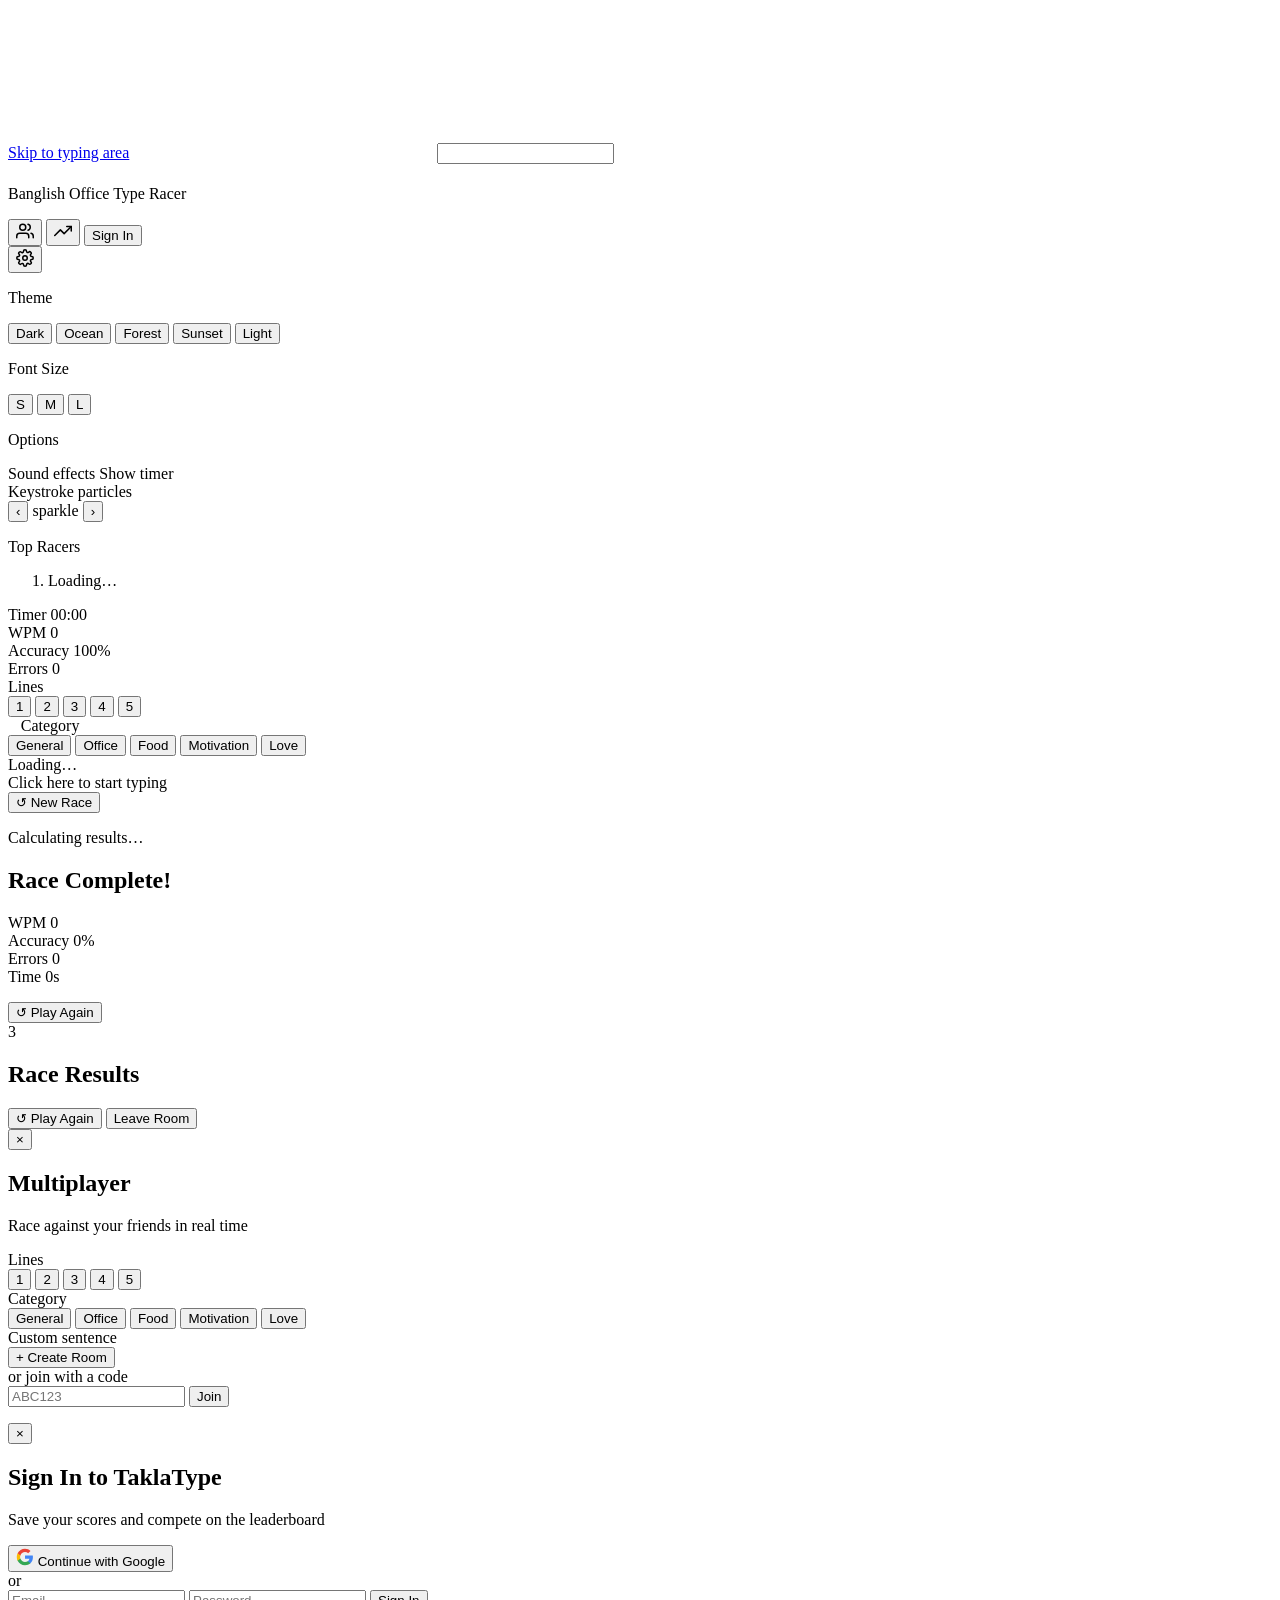
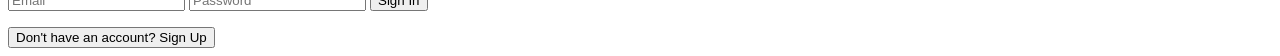
==== type-racer/frontend/index.html @ f2eec695 "Add showcase README, UI polish, multiplayer UX improvements - Add root README.md (showcase) and .git" ====
<!DOCTYPE html>
<html lang="en" data-theme="dark">
<head>
  <meta charset="UTF-8" />
  <meta name="viewport" content="width=device-width, initial-scale=1.0" />
  <title>TaklaType – Banglish Office Type Racer</title>
  <link rel="icon" href="/favicon.ico" />
  <link rel="stylesheet" href="/static/style.css" />
</head>
<body>
  <a href="#typing-input" class="skip-nav">Skip to typing area</a>

  <canvas id="confetti-canvas"></canvas>

  <!-- Hidden keyboard-capture input -->
  <input type="text" id="typing-input" class="typing-input-hidden"
    autocomplete="off" autocorrect="off" autocapitalize="off"
    spellcheck="false" tabindex="-1" />

  <div class="app">

    <!-- Header -->
    <header class="header">
      <div class="header-top">
        <div>
          <h1 class="logo"><span class="logo-text" id="logo-text"></span></h1>
          <p class="subtitle">Banglish Office Type Racer</p>
        </div>

        <!-- Header action buttons -->
        <div class="header-actions">
          <!-- Multiplayer button -->
          <button class="header-icon-btn" id="mp-btn" title="Multiplayer">
            <svg width="18" height="18" viewBox="0 0 24 24" fill="none"
              stroke="currentColor" stroke-width="2" stroke-linecap="round" stroke-linejoin="round">
              <path d="M17 21v-2a4 4 0 0 0-4-4H5a4 4 0 0 0-4 4v2"/>
              <circle cx="9" cy="7" r="4"/>
              <path d="M23 21v-2a4 4 0 0 0-3-3.87"/>
              <path d="M16 3.13a4 4 0 0 1 0 7.75"/>
            </svg>
          </button>

          <!-- Leaderboard toggle -->
          <button class="header-icon-btn" id="leaderboard-toggle" title="Leaderboard">
            <svg width="18" height="18" viewBox="0 0 24 24" fill="none"
              stroke="currentColor" stroke-width="2" stroke-linecap="round" stroke-linejoin="round">
              <polyline points="23 6 13.5 15.5 8.5 10.5 1 18"/>
              <polyline points="17 6 23 6 23 12"/>
            </svg>
          </button>

          <!-- Auth: Sign-In button (shown when logged out) -->
          <button class="btn-auth" id="auth-btn" title="Sign In">
            Sign In
          </button>

          <!-- Auth: User panel (shown when logged in) -->
          <div class="user-panel" id="user-panel" style="display:none">
            <img class="user-avatar" id="user-avatar" src="" alt="avatar" style="display:none" />
            <span class="user-name" id="user-name">User</span>
            <button class="btn-sign-out" id="sign-out-btn" title="Sign Out">×</button>
          </div>

          <!-- Unified settings menu -->
          <div class="settings-menu" id="settings-menu">
            <button class="settings-toggle-btn" id="settings-toggle-btn"
              aria-label="Settings" title="Settings">
              <svg width="18" height="18" viewBox="0 0 24 24" fill="none"
                stroke="currentColor" stroke-width="2" stroke-linecap="round" stroke-linejoin="round">
                <circle cx="12" cy="12" r="3"/>
                <path d="M19.4 15a1.65 1.65 0 0 0 .33 1.82l.06.06a2 2 0 0 1-2.83 2.83l-.06-.06
                  a1.65 1.65 0 0 0-1.82-.33 1.65 1.65 0 0 0-1 1.51V21a2 2 0 0 1-4 0v-.09
                  A1.65 1.65 0 0 0 9 19.4a1.65 1.65 0 0 0-1.82.33l-.06.06a2 2 0 0 1-2.83-2.83
                  l.06-.06A1.65 1.65 0 0 0 4.68 15a1.65 1.65 0 0 0-1.51-1H3a2 2 0 0 1 0-4h.09
                  A1.65 1.65 0 0 0 4.6 9a1.65 1.65 0 0 0-.33-1.82l-.06-.06a2 2 0 0 1 2.83-2.83
                  l.06.06A1.65 1.65 0 0 0 9 4.68a1.65 1.65 0 0 0 1-1.51V3a2 2 0 0 1 4 0v.09
                  a1.65 1.65 0 0 0 1 1.51 1.65 1.65 0 0 0 1.82-.33l.06-.06a2 2 0 0 1 2.83 2.83
                  l-.06.06A1.65 1.65 0 0 0 19.4 9a1.65 1.65 0 0 0 1.51 1H21a2 2 0 0 1 0 4h-.09
                  a1.65 1.65 0 0 0-1.51 1z"/>
              </svg>
            </button>

            <div class="settings-dropdown" id="settings-dropdown" aria-hidden="true">

              <!-- Theme section -->
              <p class="settings-section-label">Theme</p>
              <div class="theme-options">
                <button class="theme-option active" data-theme="dark">
                  <span class="theme-dot" style="background:#e2b714"></span>Dark
                </button>
                <button class="theme-option" data-theme="ocean">
                  <span class="theme-dot" style="background:#00bcd4"></span>Ocean
                </button>
                <button class="theme-option" data-theme="forest">
                  <span class="theme-dot" style="background:#66bb6a"></span>Forest
                </button>
                <button class="theme-option" data-theme="sunset">
                  <span class="theme-dot" style="background:#ff7043"></span>Sunset
                </button>
                <button class="theme-option" data-theme="light">
                  <span class="theme-dot" style="background:#c9880a"></span>Light
                </button>
              </div>

              <div class="settings-divider"></div>

              <!-- Font size section -->
              <p class="settings-section-label">Font Size</p>
              <div class="settings-row">
                <button class="option-pill" data-font="small">S</button>
                <button class="option-pill active" data-font="medium">M</button>
                <button class="option-pill" data-font="large">L</button>
              </div>

              <div class="settings-divider"></div>

              <!-- Toggles -->
              <p class="settings-section-label">Options</p>
              <label class="toggle-row">
                <span class="toggle-label">Sound effects</span>
                <span class="toggle-switch" id="toggle-sound">
                  <span class="toggle-knob"></span>
                </span>
              </label>
              <label class="toggle-row">
                <span class="toggle-label">Show timer</span>
                <span class="toggle-switch active" id="toggle-timer">
                  <span class="toggle-knob"></span>
                </span>
              </label>
              <div class="toggle-row" style="align-items:center">
                <span class="toggle-label">Keystroke particles</span>
                <div class="particle-picker">
                  <button class="particle-picker-btn" id="particle-prev" aria-label="Previous particle style">‹</button>
                  <span class="particle-picker-label" id="particle-style-label">sparkle</span>
                  <button class="particle-picker-btn" id="particle-next" aria-label="Next particle style">›</button>
                </div>
              </div>

            </div>
          </div>
        </div>
      </div>

      <!-- Leaderboard panel (collapsible) -->
      <div class="leaderboard-panel" id="leaderboard-panel">
        <p class="lb-title">Top Racers</p>
        <ol class="lb-list" id="leaderboard-list">
          <li class="lb-empty">Loading…</li>
        </ol>
      </div>
    </header>

    <!-- Stats Bar -->
    <div class="stats-bar" role="status" aria-live="polite" aria-atomic="false">
      <div class="stat-item">
        <span class="stat-label">Timer</span>
        <span class="stat-value" id="timer">00:00</span>
      </div>
      <div class="stat-item">
        <span class="stat-label">WPM</span>
        <span class="stat-value" id="wpm">0</span>
      </div>
      <div class="stat-item">
        <span class="stat-label">Accuracy</span>
        <span class="stat-value" id="accuracy">100%</span>
      </div>
      <div class="stat-item">
        <span class="stat-label">Errors</span>
        <span class="stat-value" id="errors">0</span>
      </div>
    </div>

    <!-- Progress Bar -->
    <div class="progress-container">
      <div class="progress-bar" id="progress-bar"></div>
    </div>

    <!-- Line Count Selector -->
    <div class="line-selector">
      <span class="line-selector-label">Lines</span>
      <div class="line-selector-pills">
        <button class="pill active" data-count="1">1</button>
        <button class="pill"        data-count="2">2</button>
        <button class="pill"        data-count="3">3</button>
        <button class="pill"        data-count="4">4</button>
        <button class="pill"        data-count="5">5</button>
      </div>
      <span class="line-selector-label" style="margin-left:0.8rem">Category</span>
      <div class="line-selector-pills" id="solo-cat-pills">
        <button class="pill active" data-solocat="general">General</button>
        <button class="pill" data-solocat="office">Office</button>
        <button class="pill" data-solocat="food">Food</button>
        <button class="pill" data-solocat="motivation">Motivation</button>
        <button class="pill" data-solocat="love">Love</button>
      </div>
    </div>

    <!-- Sentence Display -->
    <div class="sentence-container" id="sentence-container">
      <div class="sentence-display" id="sentence-display">
        <span class="loading-text">Loading…</span>
      </div>
      <div class="focus-hint" id="focus-hint">
        <span>Click here to start typing</span>
      </div>
    </div>

    <!-- Multiplayer opponent progress panel (shown during a multiplayer race) -->
    <div class="mp-race-panel" id="mp-race-panel" style="display:none">
      <div id="mp-race-content">
        <div class="mp-race-header">
          <p class="mp-race-label">Race in progress</p>
          <span class="mp-race-timer" id="mp-race-timer">—</span>
        </div>
        <div class="mp-player-bars" id="mp-player-bars"></div>
        <button class="btn-mp-quit-race" id="mp-quit-race-btn">✕ Leave Race</button>
      </div>
      <div class="mp-processing" id="mp-processing" style="display:none">
        <div class="mp-processing-spinner"></div>
        <p>Processing results…</p>
      </div>
      <div class="mp-finished-notice" id="mp-finished-notice" style="display:none">
        ✓ You finished! Waiting for others…
      </div>
    </div>

    <!-- Controls -->
    <div class="controls">
      <button class="btn-restart" id="btn-restart">↺ New Race</button>
    </div>

    <!-- Solo result loading overlay (shown between confetti and result modal) -->
    <div class="result-loading" id="result-loading" aria-hidden="true">
      <div class="result-loading-spinner"></div>
      <p class="result-loading-text">Calculating results…</p>
    </div>

    <!-- Result Modal -->
    <div class="result-overlay" id="result-overlay" aria-hidden="true" role="dialog" aria-modal="true" aria-label="Race results">
      <div class="result-modal">
        <h2 class="result-title">Race Complete!</h2>
        <div class="result-grid">
          <div class="result-stat">
            <span class="result-label">WPM</span>
            <span class="result-value" id="result-wpm">0</span>
          </div>
          <div class="result-stat">
            <span class="result-label">Accuracy</span>
            <span class="result-value" id="result-accuracy">0%</span>
          </div>
          <div class="result-stat">
            <span class="result-label">Errors</span>
            <span class="result-value" id="result-errors">0</span>
          </div>
          <div class="result-stat">
            <span class="result-label">Time</span>
            <span class="result-value" id="result-time">0s</span>
          </div>
        </div>
        <p class="result-save-status" id="result-save-status"></p>
        <!-- Key error heatmap -->
        <div class="heatmap-section" id="heatmap-section" style="display:none">
          <p class="heatmap-label">Most missed keys</p>
          <div class="heatmap-keyboard" id="heatmap-keyboard"></div>
        </div>
        <button class="btn-restart btn-modal-restart" id="btn-modal-restart">↺ Play Again</button>
      </div>
    </div>

  </div>

  <!-- Toast notification container -->
  <div class="toast-container" id="toast-container" aria-live="assertive" aria-atomic="true"></div>

  <!-- Multiplayer countdown overlay -->
  <div class="mp-countdown-overlay" id="mp-countdown-overlay">
    <div class="mp-countdown-num" id="mp-countdown-num">3</div>
  </div>

  <!-- Multiplayer results overlay -->
  <div class="mp-result-overlay" id="mp-result-panel">
    <div class="mp-result-modal">
      <h2 class="mp-result-title">Race Results</h2>
      <ol class="mp-result-list" id="mp-result-list"></ol>

      <!-- Default action row -->
      <div id="mp-result-actions">
        <button class="btn-restart btn-modal-restart" id="mp-play-again-btn">↺ Play Again</button>
        <button class="btn-mp-result-leave" id="mp-result-leave-btn">Leave Room</button>
      </div>

      <!-- Host: rematch setup (shown after clicking Play Again) -->
      <div id="mp-rematch-setup" style="display:none">
        <p class="mp-rematch-label">Set up next race</p>
        <div class="mp-section-box">
          <div class="mp-lines-row">
            <span class="mp-lines-label">Lines</span>
            <div class="mp-lines-pills" id="mp-rematch-lines">
              <button class="mp-line-pill active" data-rematch-count="1">1</button>
              <button class="mp-line-pill" data-rematch-count="2">2</button>
              <button class="mp-line-pill" data-rematch-count="3">3</button>
              <button class="mp-line-pill" data-rematch-count="4">4</button>
              <button class="mp-line-pill" data-rematch-count="5">5</button>
            </div>
          </div>
          <div class="mp-lines-row">
            <span class="mp-lines-label">Category</span>
            <div class="mp-lines-pills" id="mp-rematch-cat">
              <button class="mp-line-pill active" data-rematch-cat="general">General</button>
              <button class="mp-line-pill" data-rematch-cat="office">Office</button>
              <button class="mp-line-pill" data-rematch-cat="food">Food</button>
              <button class="mp-line-pill" data-rematch-cat="motivation">Motivation</button>
              <button class="mp-line-pill" data-rematch-cat="love">Love</button>
            </div>
          </div>
        </div>
        <button class="btn-restart btn-modal-restart" id="mp-start-new-race-btn">▶ Start New Race</button>
        <button class="btn-mp-result-leave" id="mp-result-leave-btn3">Leave Room</button>
      </div>

      <!-- Non-host: waiting for host to reset -->
      <div id="mp-reset-waiting" style="display:none">
        <div class="mp-processing-spinner"></div>
        <p>Waiting for host to set up the next race…</p>
        <button class="btn-mp-result-leave" id="mp-result-leave-btn2">Leave Room</button>
      </div>
    </div>
  </div>

  <!-- Multiplayer lobby/room modal -->
  <div class="mp-overlay" id="mp-overlay" role="dialog" aria-modal="true" aria-label="Multiplayer">
    <div class="mp-modal">
      <button class="auth-close" id="mp-close-btn" aria-label="Close">×</button>

      <!-- View: Lobby (create or join) -->
      <div id="mp-lobby-view">
        <h2 class="auth-title">Multiplayer</h2>
        <p class="auth-subtitle">Race against your friends in real time</p>

        <!-- Lines + Category selectors -->
        <div class="mp-section-box" id="mp-lobby-selectors">
          <div class="mp-lines-row">
            <span class="mp-lines-label">Lines</span>
            <div class="mp-lines-pills">
              <button class="mp-line-pill active" data-mpcount="1">1</button>
              <button class="mp-line-pill" data-mpcount="2">2</button>
              <button class="mp-line-pill" data-mpcount="3">3</button>
              <button class="mp-line-pill" data-mpcount="4">4</button>
              <button class="mp-line-pill" data-mpcount="5">5</button>
            </div>
          </div>
          <div class="mp-lines-row">
            <span class="mp-lines-label">Category</span>
            <div class="mp-lines-pills" id="mp-cat-pills">
              <button class="mp-line-pill active" data-mpcat="general">General</button>
              <button class="mp-line-pill" data-mpcat="office">Office</button>
              <button class="mp-line-pill" data-mpcat="food">Food</button>
              <button class="mp-line-pill" data-mpcat="motivation">Motivation</button>
              <button class="mp-line-pill" data-mpcat="love">Love</button>
            </div>
          </div>
        </div>

        <!-- Optional custom sentence -->
        <div class="mp-section-box mp-custom-row">
          <label class="mp-custom-toggle-row">
            <span class="mp-lines-label">Custom sentence</span>
            <span class="toggle-switch" id="mp-custom-toggle"><span class="toggle-knob"></span></span>
          </label>
          <textarea class="mp-custom-input" id="mp-custom-input" placeholder="Type your custom sentence here…" rows="2" style="display:none"></textarea>
          <label class="mp-custom-save-row" id="mp-custom-save-row" style="display:none">
            <input type="checkbox" id="mp-custom-save-cb"> <span>Save this sentence to the pool</span>
          </label>
        </div>

        <button class="btn-mp-create" id="mp-create-btn">+ Create Room</button>

        <div class="auth-divider"><span>or join with a code</span></div>

        <div class="mp-join-row">
          <input id="mp-code-input" class="auth-input mp-code-input"
            placeholder="ABC123" maxlength="6"
            autocomplete="off" spellcheck="false" />
          <button class="btn-mp-join" id="mp-join-btn">Join</button>
        </div>

        <p class="auth-error" id="mp-error"></p>
      </div>

      <!-- View: Loading (auto-join from URL) -->
      <div id="mp-join-loading-view" style="display:none">
        <div class="mp-processing-spinner" style="width:32px;height:32px;border-width:3px"></div>
        <p class="mp-join-loading-msg" id="mp-join-loading-msg">Joining room…</p>
      </div>

      <!-- View: Room lobby (waiting for players / host starts) -->
      <div id="mp-room-view" style="display:none">

        <div class="mp-room-header">
          <div class="mp-room-code-block">
            <span class="mp-room-code-label">Room Code</span>
            <span class="mp-code-badge" id="mp-room-code">------</span>
          </div>
          <button class="btn-mp-copy" id="mp-copy-link">Copy Link</button>
        </div>

        <p class="mp-players-label">Players in room</p>
        <ul class="mp-players-list" id="mp-players-list">
          <li class="mp-player-item" style="color:var(--muted)">Waiting for players…</li>
        </ul>

        <div class="mp-room-actions">
          <button class="btn-mp-start" id="mp-start-btn" disabled>Start Race</button>
          <p class="mp-waiting-msg" id="mp-waiting-msg" style="display:none">Waiting for host to start…</p>
          <button class="btn-mp-ready" id="mp-ready-btn" style="display:none">I'm Ready</button>
          <button class="btn-mp-leave" id="mp-leave-btn">Leave Room</button>
        </div>

      </div>
    </div>
  </div>

  <!-- Auth Modal -->
  <div class="auth-overlay" id="auth-modal" role="dialog" aria-modal="true" aria-label="Sign in">
    <div class="auth-modal">
      <button class="auth-close" id="auth-modal-close" aria-label="Close">×</button>
      <h2 class="auth-title">Sign In to TaklaType</h2>
      <p class="auth-subtitle">Save your scores and compete on the leaderboard</p>

      <div class="auth-room-notice" id="auth-room-notice" style="display:none">
        <span>🔗</span>
        <span id="auth-room-notice-text">Sign in to join the room</span>
      </div>

      <button class="btn-google" id="google-signin">
        <svg width="18" height="18" viewBox="0 0 24 24">
          <path fill="#4285F4" d="M22.56 12.25c0-.78-.07-1.53-.2-2.25H12v4.26h5.92c-.26 1.37-1.04 2.53-2.21 3.31v2.77h3.57c2.08-1.92 3.28-4.74 3.28-8.09z"/>
          <path fill="#34A853" d="M12 23c2.97 0 5.46-.98 7.28-2.66l-3.57-2.77c-.98.66-2.23 1.06-3.71 1.06-2.86 0-5.29-1.93-6.16-4.53H2.18v2.84C3.99 20.53 7.7 23 12 23z"/>
          <path fill="#FBBC05" d="M5.84 14.09c-.22-.66-.35-1.36-.35-2.09s.13-1.43.35-2.09V7.07H2.18C1.43 8.55 1 10.22 1 12s.43 3.45 1.18 4.93l3.66-2.84z"/>
          <path fill="#EA4335" d="M12 5.38c1.62 0 3.06.56 4.21 1.64l3.15-3.15C17.45 2.09 14.97 1 12 1 7.7 1 3.99 3.47 2.18 7.07l3.66 2.84c.87-2.6 3.3-4.53 6.16-4.53z"/>
        </svg>
        Continue with Google
      </button>

      <div class="auth-divider"><span>or</span></div>

      <form class="email-form" id="email-form">
        <input type="email"    id="auth-email"    class="auth-input" placeholder="Email" required />
        <input type="password" id="auth-password" class="auth-input" placeholder="Password" required />
        <button type="submit" class="btn-email-submit" id="email-submit">Sign In</button>
      </form>

      <p class="auth-error" id="auth-error"></p>
      <button class="auth-toggle-link" id="email-toggle">Don't have an account? Sign Up</button>
    </div>
  </div>

  <!-- JS modules -->
  <script type="module" src="/static/leaderboard.js"></script>
  <script type="module" src="/static/multiplayer.js"></script>
  <script type="module" src="/static/script.js"></script>
</body>
</html>
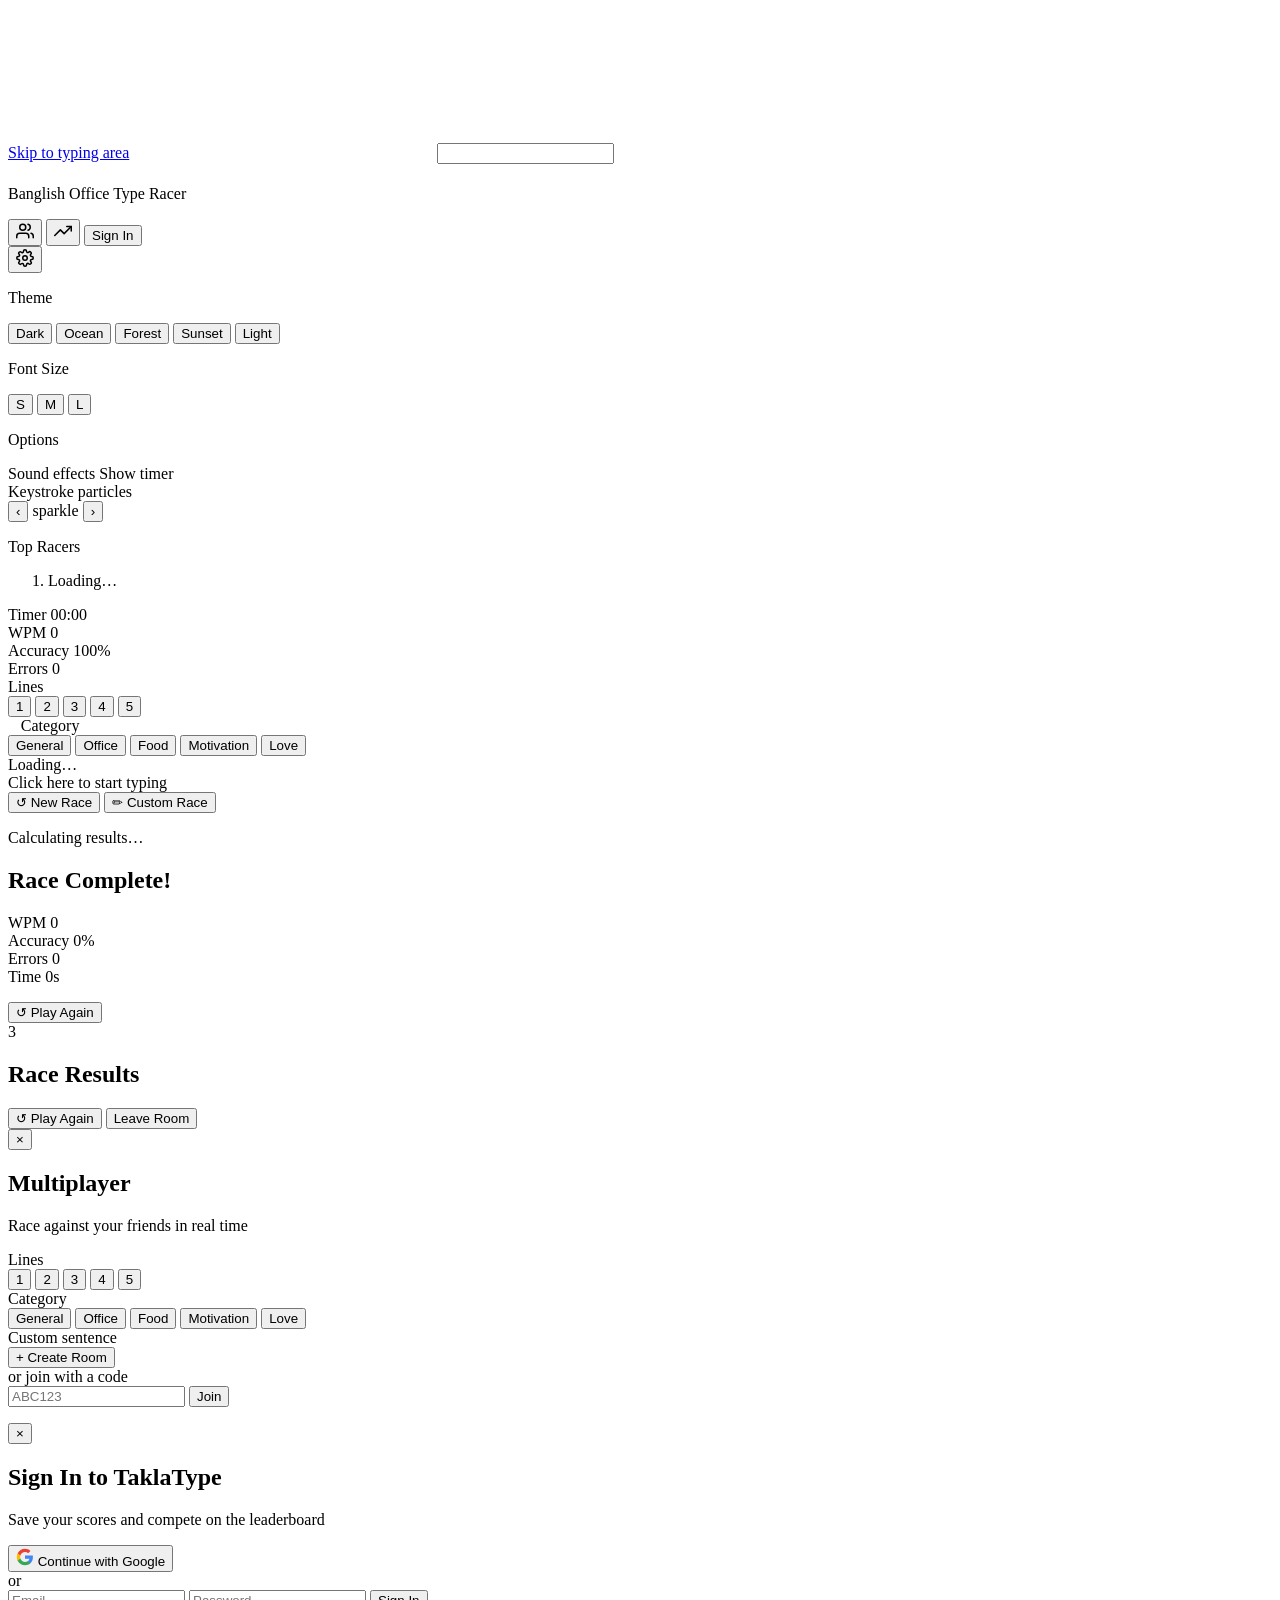
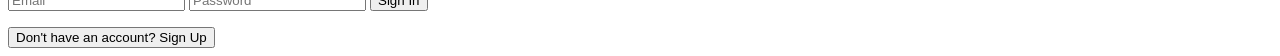
==== commit 8f119497: "Polish UX, 10-player support, resizable typing area, and sentence overhaul - Host leave now closes e" ====
--- a/type-racer/frontend/index.html
+++ b/type-racer/frontend/index.html
@@ -205,6 +205,7 @@
         <span>Click here to start typing</span>
       </div>
     </div>
+    <div class="sentence-resize-handle" id="sentence-resize-handle"></div>
 
     <!-- Multiplayer opponent progress panel (shown during a multiplayer race) -->
     <div class="mp-race-panel" id="mp-race-panel" style="display:none">
@@ -228,6 +229,7 @@
     <!-- Controls -->
     <div class="controls">
       <button class="btn-restart" id="btn-restart">↺ New Race</button>
+      <button class="btn-custom-race" id="btn-custom-race" title="Race on your own sentence">✏ Custom Race</button>
     </div>
 
     <!-- Solo result loading overlay (shown between confetti and result modal) -->
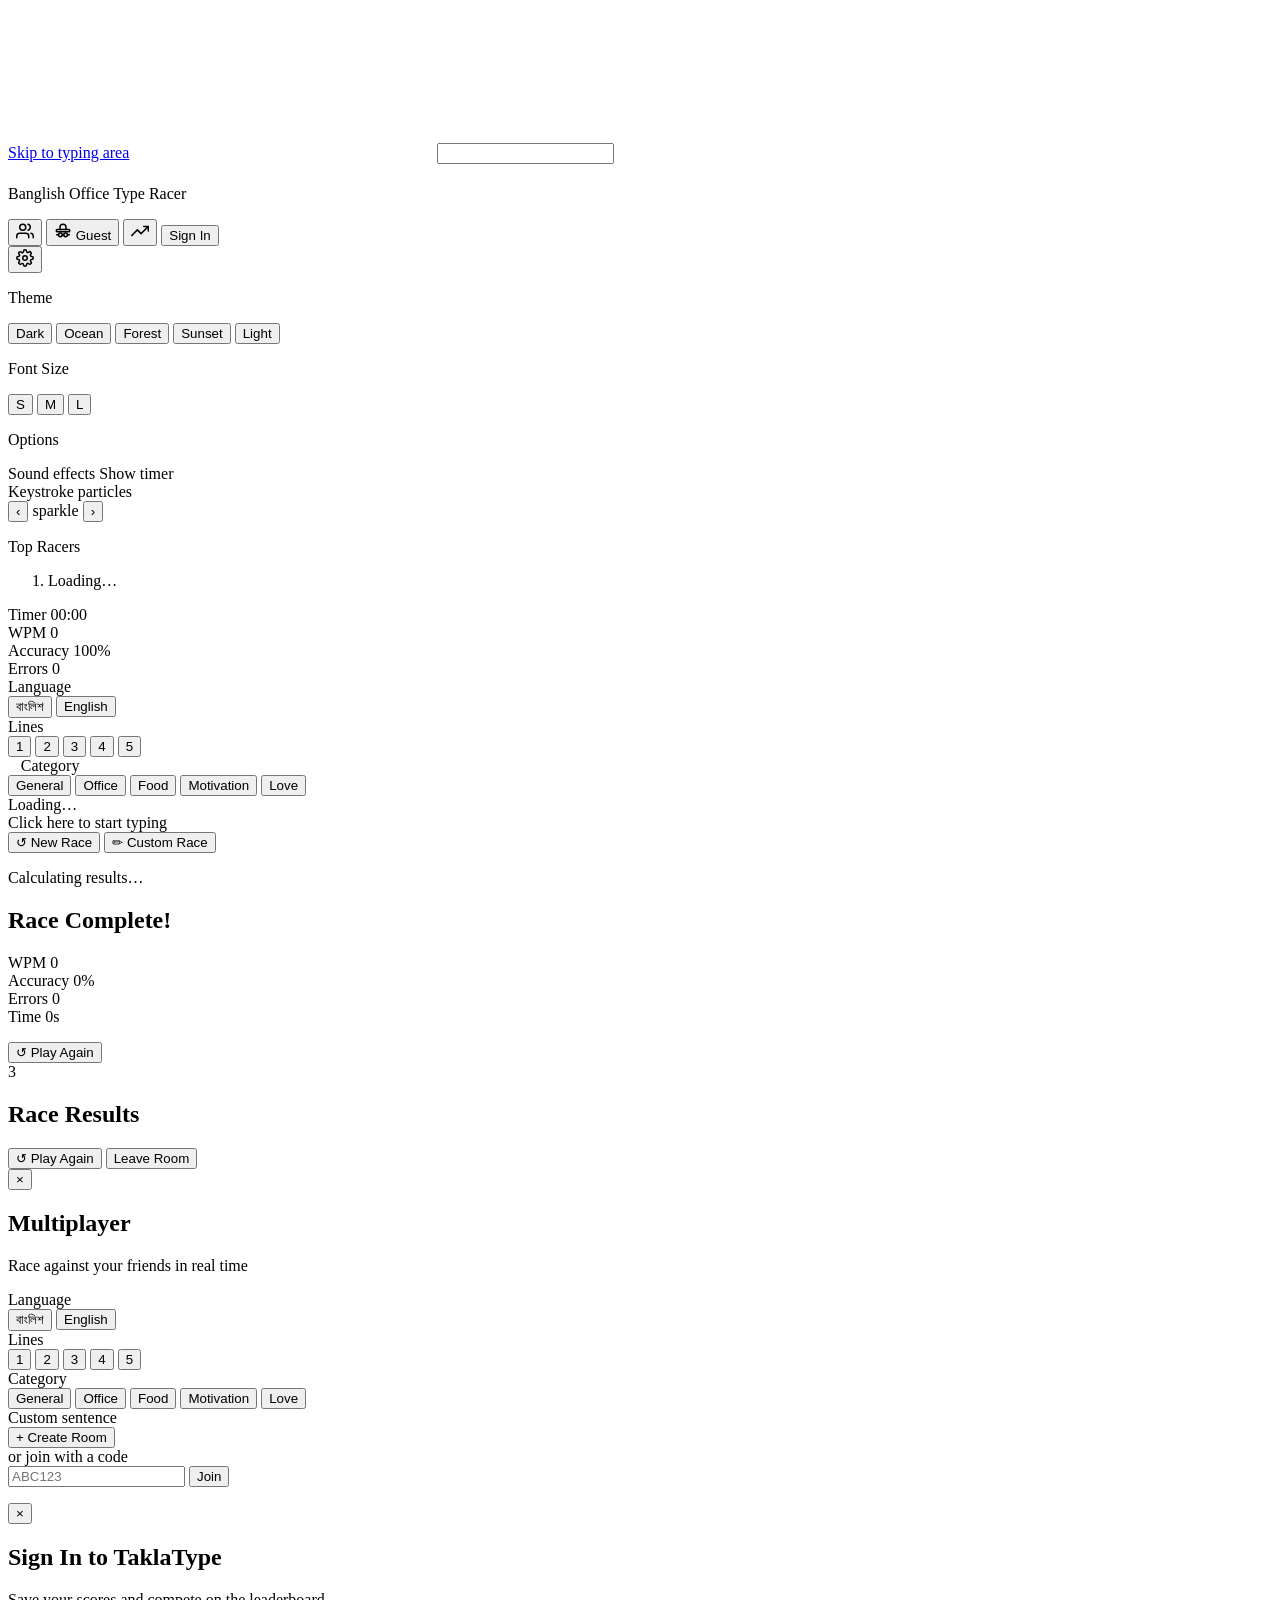
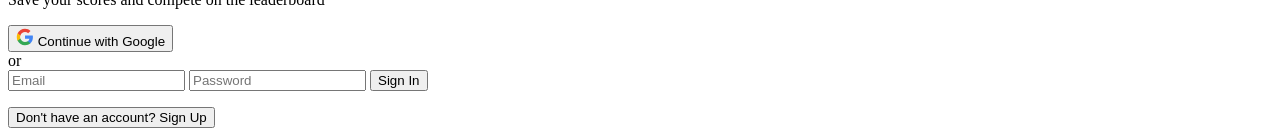
==== commit 29e8898f: "Added feature to play with guest users and type in english" ====
--- a/type-racer/frontend/index.html
+++ b/type-racer/frontend/index.html
@@ -29,8 +29,8 @@
 
         <!-- Header action buttons -->
         <div class="header-actions">
-          <!-- Multiplayer button -->
-          <button class="header-icon-btn" id="mp-btn" title="Multiplayer">
+          <!-- Multiplayer button (requires sign-in) -->
+          <button class="header-icon-btn" id="mp-btn" title="Multiplayer (Sign-in required)">
             <svg width="18" height="18" viewBox="0 0 24 24" fill="none"
               stroke="currentColor" stroke-width="2" stroke-linecap="round" stroke-linejoin="round">
               <path d="M17 21v-2a4 4 0 0 0-4-4H5a4 4 0 0 0-4 4v2"/>
@@ -38,6 +38,22 @@
               <path d="M23 21v-2a4 4 0 0 0-3-3.87"/>
               <path d="M16 3.13a4 4 0 0 1 0 7.75"/>
             </svg>
+          </button>
+
+          <!-- Guest / Incognito Multiplayer button (no sign-in needed) -->
+          <button class="btn-anon-play" id="anon-play-btn" title="Multiplayer as Guest — no account needed">
+            <!-- Incognito hat + glasses icon -->
+            <svg width="18" height="18" viewBox="0 0 24 24" fill="none"
+              stroke="currentColor" stroke-width="2" stroke-linecap="round" stroke-linejoin="round">
+              <path d="M8 10V7a4 4 0 0 1 8 0v3"/>
+              <rect x="3" y="10" width="18" height="3" rx="1.5"/>
+              <circle cx="8.5" cy="17" r="2.5"/>
+              <circle cx="15.5" cy="17" r="2.5"/>
+              <path d="M11 17h2"/>
+              <path d="M6 17H3.5"/>
+              <path d="M18 17h2.5"/>
+            </svg>
+            Guest
           </button>
 
           <!-- Leaderboard toggle -->
@@ -176,6 +192,15 @@
       <div class="progress-bar" id="progress-bar"></div>
     </div>
 
+    <!-- Language Toggle -->
+    <div class="lang-toggle-bar">
+      <span class="lang-toggle-label">Language</span>
+      <div class="lang-pills" id="solo-lang-pills">
+        <button class="lang-pill active" data-lang="bn">বাংলিশ</button>
+        <button class="lang-pill" data-lang="en">English</button>
+      </div>
+    </div>
+
     <!-- Line Count Selector -->
     <div class="line-selector">
       <span class="line-selector-label">Lines</span>
@@ -295,7 +320,14 @@
       <!-- Host: rematch setup (shown after clicking Play Again) -->
       <div id="mp-rematch-setup" style="display:none">
         <p class="mp-rematch-label">Set up next race</p>
-        <div class="mp-section-box">
+        <div class="mp-section-box" id="mp-rematch-selectors">
+          <div class="mp-lines-row">
+            <span class="mp-lines-label">Language</span>
+            <div class="mp-lines-pills" id="mp-rematch-lang">
+              <button class="mp-line-pill active" data-rematch-lang="bn">বাংলিশ</button>
+              <button class="mp-line-pill" data-rematch-lang="en">English</button>
+            </div>
+          </div>
           <div class="mp-lines-row">
             <span class="mp-lines-label">Lines</span>
             <div class="mp-lines-pills" id="mp-rematch-lines">
@@ -317,6 +349,13 @@
             </div>
           </div>
         </div>
+        <div class="mp-section-box mp-custom-row">
+          <label class="mp-custom-toggle-row">
+            <span class="mp-lines-label">Custom sentence</span>
+            <span class="toggle-switch" id="mp-rematch-custom-toggle"><span class="toggle-knob"></span></span>
+          </label>
+          <textarea class="mp-custom-input" id="mp-rematch-custom-input" placeholder="Type your custom sentence here…" rows="2" style="display:none"></textarea>
+        </div>
         <button class="btn-restart btn-modal-restart" id="mp-start-new-race-btn">▶ Start New Race</button>
         <button class="btn-mp-result-leave" id="mp-result-leave-btn3">Leave Room</button>
       </div>
@@ -340,8 +379,15 @@
         <h2 class="auth-title">Multiplayer</h2>
         <p class="auth-subtitle">Race against your friends in real time</p>
 
-        <!-- Lines + Category selectors -->
+        <!-- Language + Lines + Category selectors -->
         <div class="mp-section-box" id="mp-lobby-selectors">
+          <div class="mp-lines-row">
+            <span class="mp-lines-label">Language</span>
+            <div class="mp-lines-pills" id="mp-lang-pills">
+              <button class="mp-line-pill active" data-mplang="bn">বাংলিশ</button>
+              <button class="mp-line-pill" data-mplang="en">English</button>
+            </div>
+          </div>
           <div class="mp-lines-row">
             <span class="mp-lines-label">Lines</span>
             <div class="mp-lines-pills">
@@ -396,6 +442,22 @@
         <p class="mp-join-loading-msg" id="mp-join-loading-msg">Joining room…</p>
       </div>
 
+      <!-- View: Anonymous join prompt (URL ?room=CODE, not signed in) -->
+      <div id="mp-anon-join-view" style="display:none">
+        <h2 class="auth-title">You're Invited!</h2>
+        <p class="auth-subtitle">Join this race — no account needed</p>
+        <div class="mp-room-code-block" style="margin:1rem 0">
+          <span class="mp-room-code-label">Room</span>
+          <span class="mp-code-badge" id="mp-anon-join-code">------</span>
+        </div>
+        <button class="btn-mp-create btn-anon-join-guest" id="mp-anon-join-guest-btn">
+          👤 Join as Guest
+        </button>
+        <div class="auth-divider"><span>or sign in for full features</span></div>
+        <button class="btn-auth" style="width:100%;justify-content:center;height:40px;border-radius:10px" id="mp-anon-sign-in-btn">Sign In</button>
+        <p class="auth-error" id="mp-anon-join-error"></p>
+      </div>
+
       <!-- View: Room lobby (waiting for players / host starts) -->
       <div id="mp-room-view" style="display:none">
 
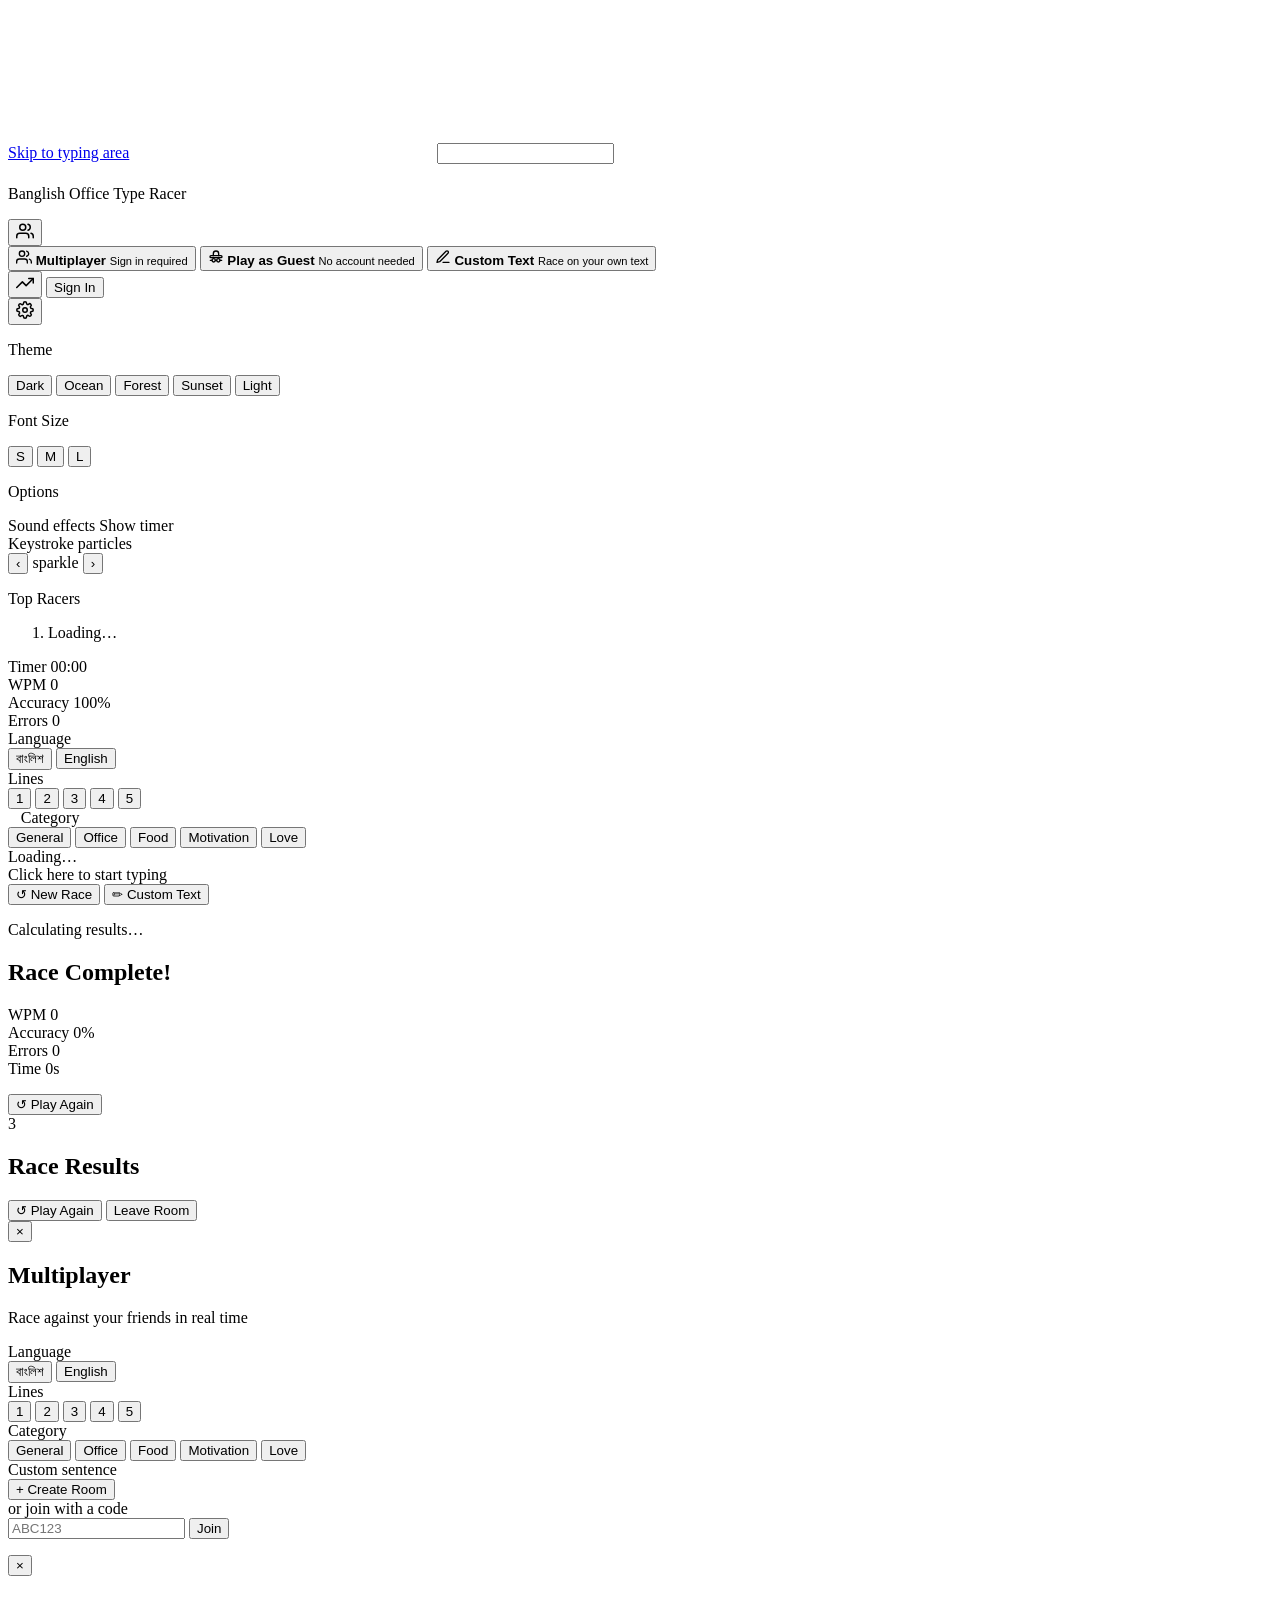
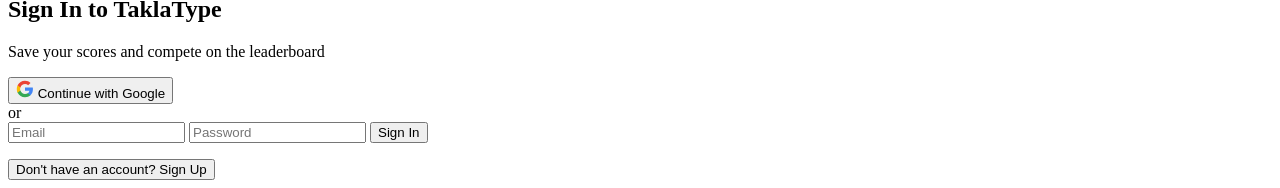
==== commit 02200868: "add Firebase custom-token guest play, multiplayer dropdown & auth wait fix, guest name sync, languag" ====
--- a/type-racer/frontend/index.html
+++ b/type-racer/frontend/index.html
@@ -29,32 +29,60 @@
 
         <!-- Header action buttons -->
         <div class="header-actions">
-          <!-- Multiplayer button (requires sign-in) -->
-          <button class="header-icon-btn" id="mp-btn" title="Multiplayer (Sign-in required)">
-            <svg width="18" height="18" viewBox="0 0 24 24" fill="none"
-              stroke="currentColor" stroke-width="2" stroke-linecap="round" stroke-linejoin="round">
-              <path d="M17 21v-2a4 4 0 0 0-4-4H5a4 4 0 0 0-4 4v2"/>
-              <circle cx="9" cy="7" r="4"/>
-              <path d="M23 21v-2a4 4 0 0 0-3-3.87"/>
-              <path d="M16 3.13a4 4 0 0 1 0 7.75"/>
-            </svg>
-          </button>
-
-          <!-- Guest / Incognito Multiplayer button (no sign-in needed) -->
-          <button class="btn-anon-play" id="anon-play-btn" title="Multiplayer as Guest — no account needed">
-            <!-- Incognito hat + glasses icon -->
-            <svg width="18" height="18" viewBox="0 0 24 24" fill="none"
-              stroke="currentColor" stroke-width="2" stroke-linecap="round" stroke-linejoin="round">
-              <path d="M8 10V7a4 4 0 0 1 8 0v3"/>
-              <rect x="3" y="10" width="18" height="3" rx="1.5"/>
-              <circle cx="8.5" cy="17" r="2.5"/>
-              <circle cx="15.5" cy="17" r="2.5"/>
-              <path d="M11 17h2"/>
-              <path d="M6 17H3.5"/>
-              <path d="M18 17h2.5"/>
-            </svg>
-            Guest
-          </button>
+          <!-- Multiplayer dropdown trigger -->
+          <div class="mp-dropdown-wrap" id="mp-dropdown-wrap">
+            <button class="header-icon-btn mp-dropdown-trigger" id="mp-dropdown-trigger" title="Multiplayer">
+              <svg width="18" height="18" viewBox="0 0 24 24" fill="none"
+                stroke="currentColor" stroke-width="2" stroke-linecap="round" stroke-linejoin="round">
+                <path d="M17 21v-2a4 4 0 0 0-4-4H5a4 4 0 0 0-4 4v2"/>
+                <circle cx="9" cy="7" r="4"/>
+                <path d="M23 21v-2a4 4 0 0 0-3-3.87"/>
+                <path d="M16 3.13a4 4 0 0 1 0 7.75"/>
+              </svg>
+            </button>
+            <div class="mp-dropdown-menu" id="mp-dropdown-menu">
+              <!-- Option 1: signed-in multiplayer -->
+              <button class="mp-dropdown-item" id="mp-btn">
+                <svg width="16" height="16" viewBox="0 0 24 24" fill="none"
+                  stroke="currentColor" stroke-width="2" stroke-linecap="round" stroke-linejoin="round">
+                  <path d="M17 21v-2a4 4 0 0 0-4-4H5a4 4 0 0 0-4 4v2"/>
+                  <circle cx="9" cy="7" r="4"/>
+                  <path d="M23 21v-2a4 4 0 0 0-3-3.87"/>
+                  <path d="M16 3.13a4 4 0 0 1 0 7.75"/>
+                </svg>
+                <span>
+                  <strong>Multiplayer</strong>
+                  <small>Sign in required</small>
+                </span>
+              </button>
+              <!-- Option 2: guest multiplayer -->
+              <button class="mp-dropdown-item mp-dropdown-item--guest" id="anon-play-btn">
+                <svg width="16" height="16" viewBox="0 0 24 24" fill="none"
+                  stroke="currentColor" stroke-width="2" stroke-linecap="round" stroke-linejoin="round">
+                  <path d="M8 10V7a4 4 0 0 1 8 0v3"/>
+                  <rect x="3" y="10" width="18" height="3" rx="1.5"/>
+                  <circle cx="8.5" cy="17" r="2.5"/>
+                  <circle cx="15.5" cy="17" r="2.5"/>
+                  <path d="M11 17h2"/><path d="M6 17H3.5"/><path d="M18 17h2.5"/>
+                </svg>
+                <span>
+                  <strong>Play as Guest</strong>
+                  <small>No account needed</small>
+                </span>
+              </button>
+              <!-- Option 3: custom text multiplayer -->
+              <button class="mp-dropdown-item mp-dropdown-item--custom" id="btn-custom-race">
+                <svg width="16" height="16" viewBox="0 0 24 24" fill="none"
+                  stroke="currentColor" stroke-width="2" stroke-linecap="round" stroke-linejoin="round">
+                  <path d="M12 20h9"/><path d="M16.5 3.5a2.121 2.121 0 0 1 3 3L7 19l-4 1 1-4L16.5 3.5z"/>
+                </svg>
+                <span>
+                  <strong>Custom Text</strong>
+                  <small>Race on your own text</small>
+                </span>
+              </button>
+            </div>
+          </div>
 
           <!-- Leaderboard toggle -->
           <button class="header-icon-btn" id="leaderboard-toggle" title="Leaderboard">
@@ -254,7 +282,19 @@
     <!-- Controls -->
     <div class="controls">
       <button class="btn-restart" id="btn-restart">↺ New Race</button>
-      <button class="btn-custom-race" id="btn-custom-race" title="Race on your own sentence">✏ Custom Race</button>
+      <button class="btn-solo-custom" id="btn-solo-custom" title="Type your own custom text — solo only">✏ Custom Text</button>
+    </div>
+
+    <!-- Solo custom text modal -->
+    <div class="solo-custom-overlay" id="solo-custom-overlay" style="display:none" aria-modal="true" role="dialog">
+      <div class="solo-custom-modal">
+        <button class="solo-custom-close" id="solo-custom-close" aria-label="Close">✕</button>
+        <h3 class="solo-custom-title">Custom Text</h3>
+        <p class="solo-custom-subtitle">Type anything — then race it solo</p>
+        <textarea id="solo-custom-textarea" class="solo-custom-textarea"
+          placeholder="Paste or type your custom text here…" rows="5" spellcheck="false"></textarea>
+        <button class="btn-solo-custom-start" id="btn-solo-custom-start">▶ Start Race</button>
+      </div>
     </div>
 
     <!-- Solo result loading overlay (shown between confetti and result modal) -->
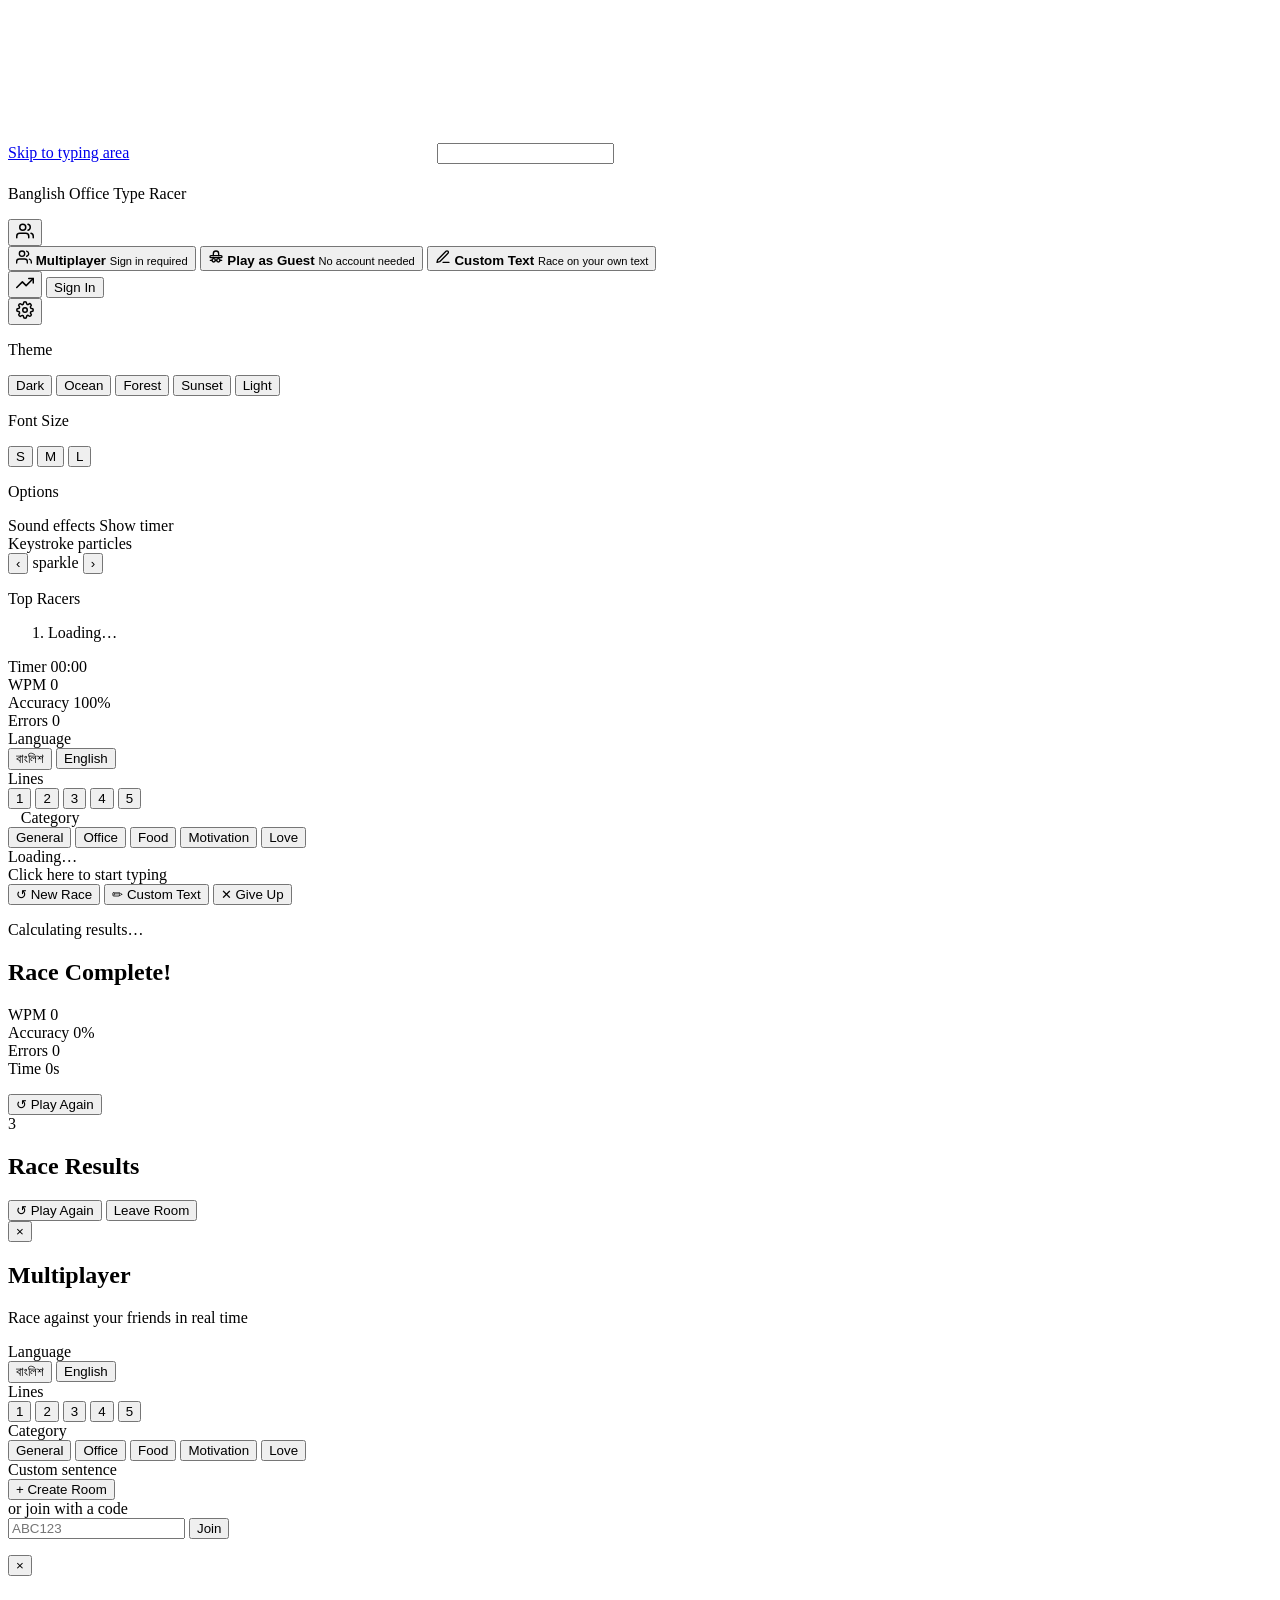
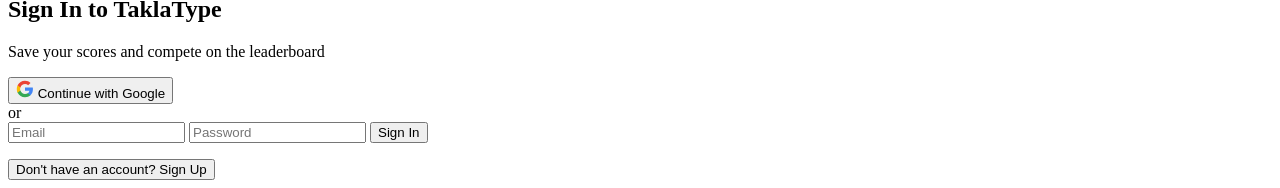
==== commit 56c01bf6: "Fix sentence modal issues." ====
--- a/type-racer/frontend/index.html
+++ b/type-racer/frontend/index.html
@@ -233,9 +233,9 @@
     <div class="line-selector">
       <span class="line-selector-label">Lines</span>
       <div class="line-selector-pills">
-        <button class="pill active" data-count="1">1</button>
+        <button class="pill"        data-count="1">1</button>
         <button class="pill"        data-count="2">2</button>
-        <button class="pill"        data-count="3">3</button>
+        <button class="pill active" data-count="3">3</button>
         <button class="pill"        data-count="4">4</button>
         <button class="pill"        data-count="5">5</button>
       </div>
@@ -283,6 +283,7 @@
     <div class="controls">
       <button class="btn-restart" id="btn-restart">↺ New Race</button>
       <button class="btn-solo-custom" id="btn-solo-custom" title="Type your own custom text — solo only">✏ Custom Text</button>
+      <button class="btn-give-up" id="btn-give-up">✕ Give Up</button>
     </div>
 
     <!-- Solo custom text modal -->
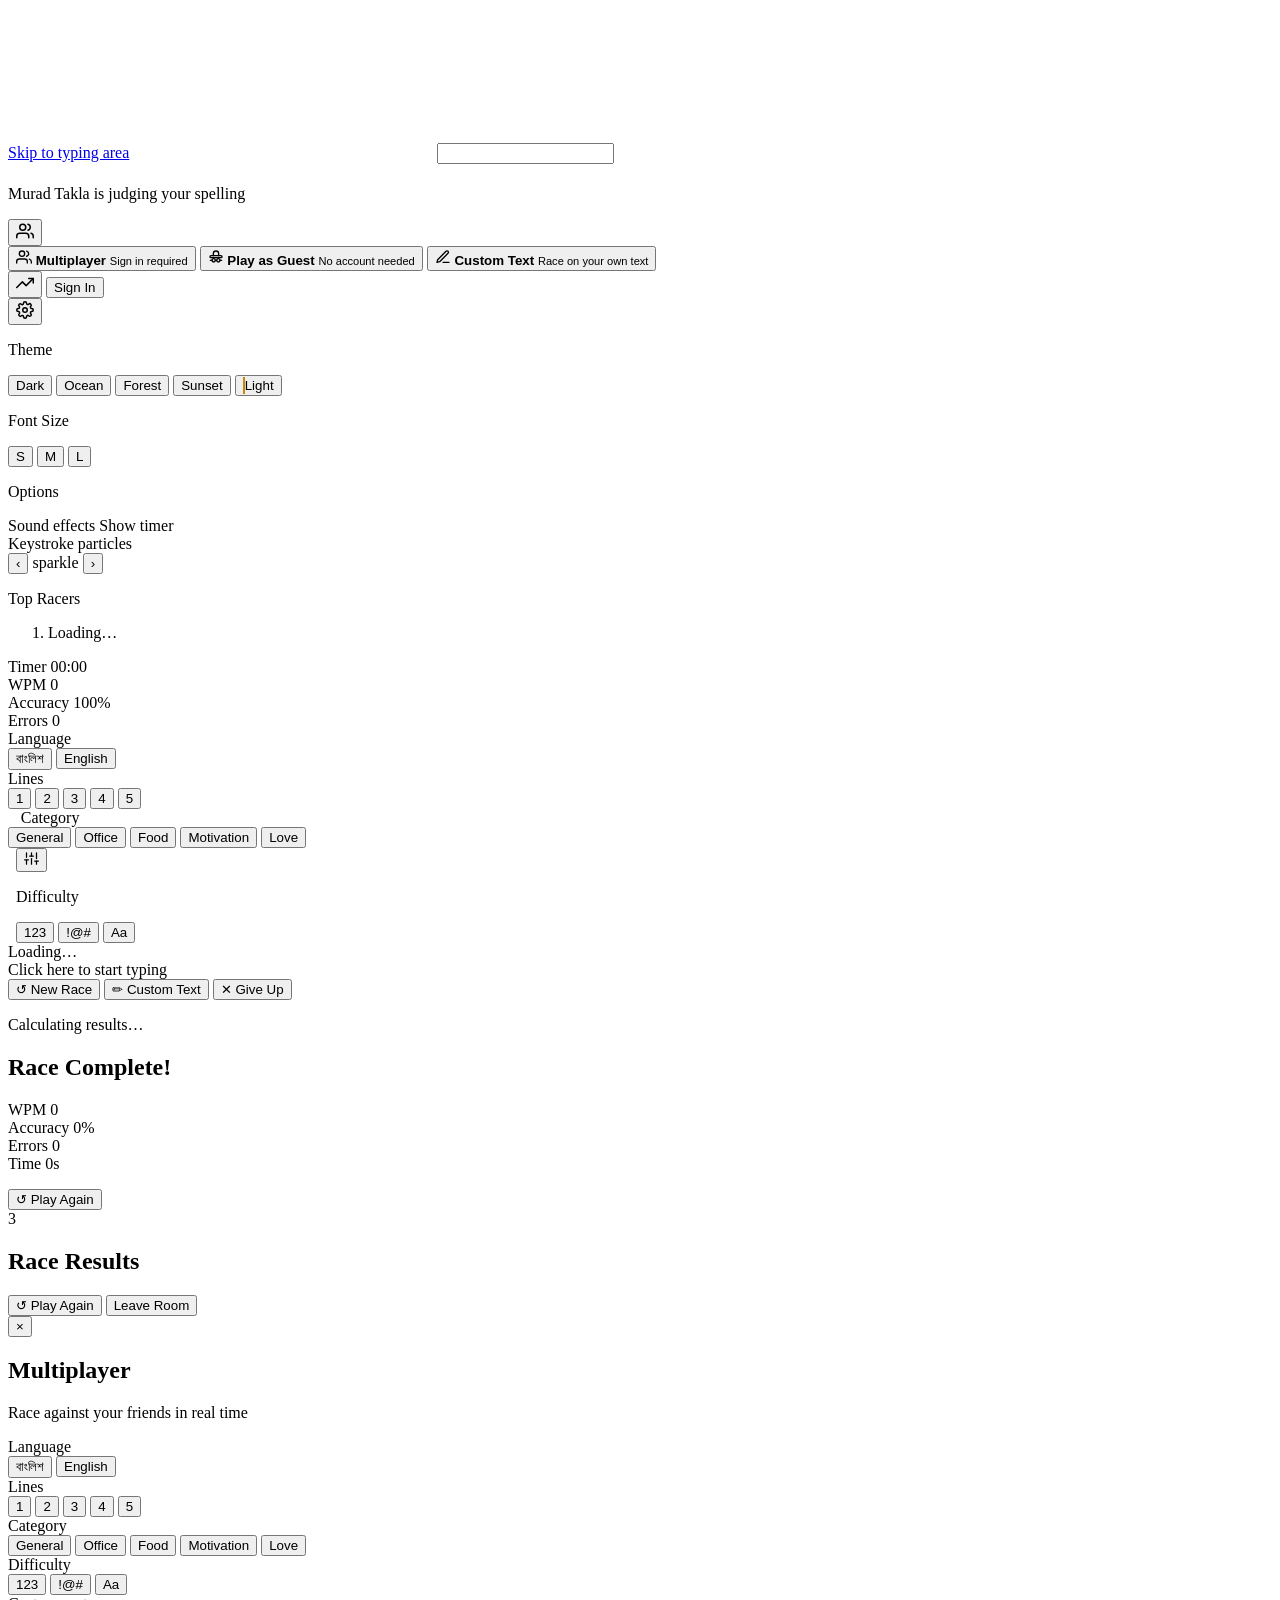
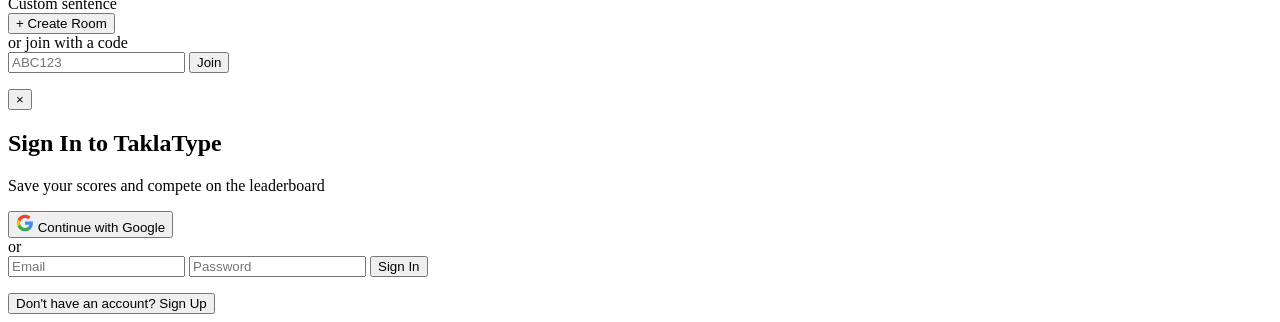
==== commit ac8be40a: "Added Difficulty options" ====
--- a/type-racer/frontend/index.html
+++ b/type-racer/frontend/index.html
@@ -24,7 +24,7 @@
       <div class="header-top">
         <div>
           <h1 class="logo"><span class="logo-text" id="logo-text"></span></h1>
-          <p class="subtitle">Banglish Office Type Racer</p>
+          <p class="subtitle">Murad Takla is judging your spelling</p>
         </div>
 
         <!-- Header action buttons -->
@@ -142,7 +142,7 @@
                   <span class="theme-dot" style="background:#ff7043"></span>Sunset
                 </button>
                 <button class="theme-option" data-theme="light">
-                  <span class="theme-dot" style="background:#c9880a"></span>Light
+                  <span class="theme-dot" style="background:#f5ecd4;border:1.5px solid #c9880a"></span>Light
                 </button>
               </div>
 
@@ -247,6 +247,26 @@
         <button class="pill" data-solocat="motivation">Motivation</button>
         <button class="pill" data-solocat="love">Love</button>
       </div>
+      <div class="modifier-dropdown-wrap" id="modifier-dropdown-wrap" style="margin-left:0.5rem">
+        <button class="modifier-trigger-btn" id="modifier-trigger-btn" title="Difficulty modifiers">
+          <svg width="15" height="15" viewBox="0 0 24 24" fill="none"
+            stroke="currentColor" stroke-width="2" stroke-linecap="round" stroke-linejoin="round">
+            <line x1="4" y1="21" x2="4" y2="14"/><line x1="4" y1="10" x2="4" y2="3"/>
+            <line x1="12" y1="21" x2="12" y2="12"/><line x1="12" y1="8" x2="12" y2="3"/>
+            <line x1="20" y1="21" x2="20" y2="16"/><line x1="20" y1="12" x2="20" y2="3"/>
+            <line x1="1" y1="14" x2="7" y2="14"/><line x1="9" y1="8" x2="15" y2="8"/>
+            <line x1="17" y1="16" x2="23" y2="16"/>
+          </svg>
+        </button>
+        <div class="modifier-dropdown" id="modifier-dropdown">
+          <p class="modifier-dropdown-label">Difficulty</p>
+          <div class="modifier-dropdown-pills">
+            <button class="pill" data-modifier="numbers" title="Insert numbers">123</button>
+            <button class="pill" data-modifier="symbols"  title="Insert symbols">!@#</button>
+            <button class="pill" data-modifier="mixed"    title="Mixed case">Aa</button>
+          </div>
+        </div>
+      </div>
     </div>
 
     <!-- Sentence Display -->
@@ -275,7 +295,8 @@
         <p>Processing results…</p>
       </div>
       <div class="mp-finished-notice" id="mp-finished-notice" style="display:none">
-        ✓ You finished! Waiting for others…
+        <div class="mp-finished-spinner"></div>
+        <span>✓ You finished! Waiting for others…</span>
       </div>
     </div>
 
@@ -294,6 +315,7 @@
         <p class="solo-custom-subtitle">Type anything — then race it solo</p>
         <textarea id="solo-custom-textarea" class="solo-custom-textarea"
           placeholder="Paste or type your custom text here…" rows="5" spellcheck="false"></textarea>
+        <p class="solo-custom-error" id="solo-custom-error" style="display:none"></p>
         <button class="btn-solo-custom-start" id="btn-solo-custom-start">▶ Start Race</button>
       </div>
     </div>
@@ -389,6 +411,14 @@
               <button class="mp-line-pill" data-rematch-cat="love">Love</button>
             </div>
           </div>
+          <div class="mp-lines-row">
+            <span class="mp-lines-label">Difficulty</span>
+            <div class="mp-lines-pills" id="mp-rematch-modifier-pills">
+              <button class="mp-line-pill" data-rematch-modifier="numbers" title="Insert numbers">123</button>
+              <button class="mp-line-pill" data-rematch-modifier="symbols"  title="Insert symbols">!@#</button>
+              <button class="mp-line-pill" data-rematch-modifier="mixed"    title="Mixed case">Aa</button>
+            </div>
+          </div>
         </div>
         <div class="mp-section-box mp-custom-row">
           <label class="mp-custom-toggle-row">
@@ -447,6 +477,14 @@
               <button class="mp-line-pill" data-mpcat="food">Food</button>
               <button class="mp-line-pill" data-mpcat="motivation">Motivation</button>
               <button class="mp-line-pill" data-mpcat="love">Love</button>
+            </div>
+          </div>
+          <div class="mp-lines-row">
+            <span class="mp-lines-label">Difficulty</span>
+            <div class="mp-lines-pills" id="mp-modifier-pills">
+              <button class="mp-line-pill" data-mpmodifier="numbers" title="Insert numbers">123</button>
+              <button class="mp-line-pill" data-mpmodifier="symbols"  title="Insert symbols">!@#</button>
+              <button class="mp-line-pill" data-mpmodifier="mixed"    title="Mixed case">Aa</button>
             </div>
           </div>
         </div>
